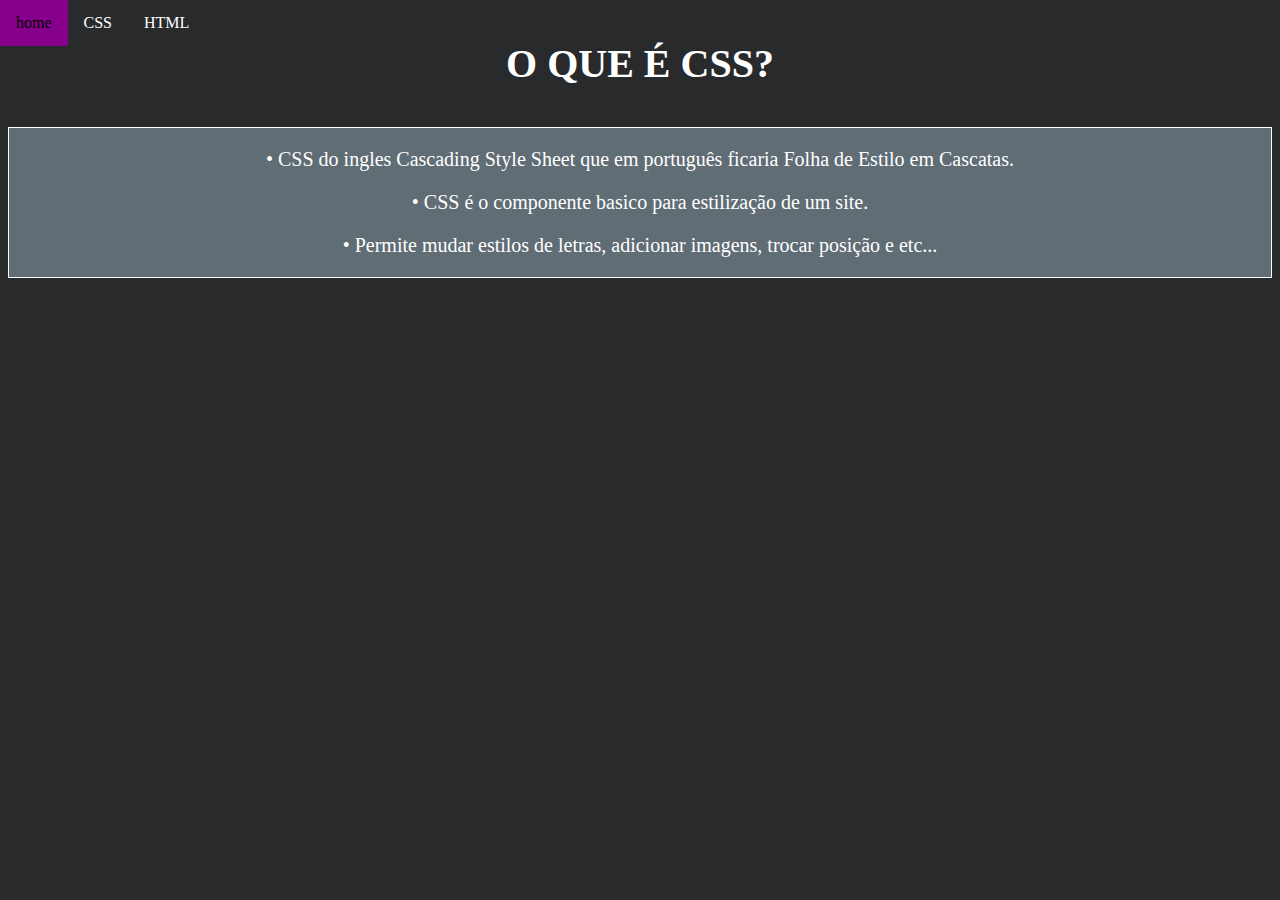
==== pagina1.html @ 9708009b "Add files via upload" ====
<!DOCTYPE html>
<html lang="pt-br">
<head>
    <meta charset="UTF-8">
    <meta http-equiv="X-UA-Compatible" content="IE=edge">
    <meta name="viewport" content="width=device-width, initial-scale=1.0">
    <title>Document</title>
    <link rel="stylesheet" href="style.css">

</head>
<body>
    
    <div class="menup">

        <nav>
            <ul>
                <li><a href="index.html">home</a></li>
                <li> <a href="pagina1.html">CSS</a></li>
                <li> <a href="pagina2.html">HTML</a></li>
            </ul>
        </nav>

    </div>

    <h3> O QUE É CSS? </h3>
    <div class="ex">
        <p> • CSS do ingles Cascading Style Sheet que em português ficaria Folha de Estilo em Cascatas.
        <p> • CSS é o componente basico para estilização de um site.
        <p> • Permite mudar estilos de letras, adicionar imagens, trocar posição e etc...
        </div>

</body>
</html>
---- style.css ----
h1 {
    text-align: center;
    font-style: italic;
    color: white;
    font-size: 40px;
}

body {
    background-color: #282a2c;
    color: white;
}

#html {
    width: 100px;
    position: absolute;
    top: 0;
    right: 0;
    bottom: 0;
}

#css {
    width: 100px;
    position: absolute;
    top: 0;
    right: 0;
    bottom: 0;
    left: 0;
    height: 100px;
}

    h2{
        text-align: center;
        font-size: 40px;
        font-family: italic;
    }

    #html1 {
        font-size: 40px;
        text-align: center;
    }

    .ex {
        text-align: center;
        font-size: 20px;
        border: solid 1px white;
        background-color: #606d75;
    }

    h3 {
        text-align: center;
        font-size: 40px;
        font-family: italic;
    }

    .menup {
        position: absolute;
        top: 0;
        left: 0;
        width: 100%;
        height: 80%;
    }

    nav ul {
        list-style-type: none;
        margin: 0;
        padding: 0;
        overflow: hidden;
    }

    li {
        float: left;

    }

    li a {
        display: block;
        color: white;
        text-align: center;
        padding: 14px 16px;
        text-decoration: none;
    }

    li a:hover{
        background: rgb(135, 0, 139);
        color: black;
    }

    #dev:hover{
        width: 18%;
    }
    
    .caixaimagem {
        position: absolute;
        top: 200px;
        left: 0;
        width: 90%;
        height: 130px;
        background-color: blueviolet;
        margin: 20px;
        border-color: rgb(84, 3, 87);
        border-width: 20px;
        border-style: solid;
        padding: 20px;
        display: flex;
        justify-content: end;
    }

    .rodape {
        position: absolute;
        bottom: 0;
    }
    #ahh {
    font-size: 40px;
    text-decoration-line: underline;  color: rgb(100, 1, 92);
   

}
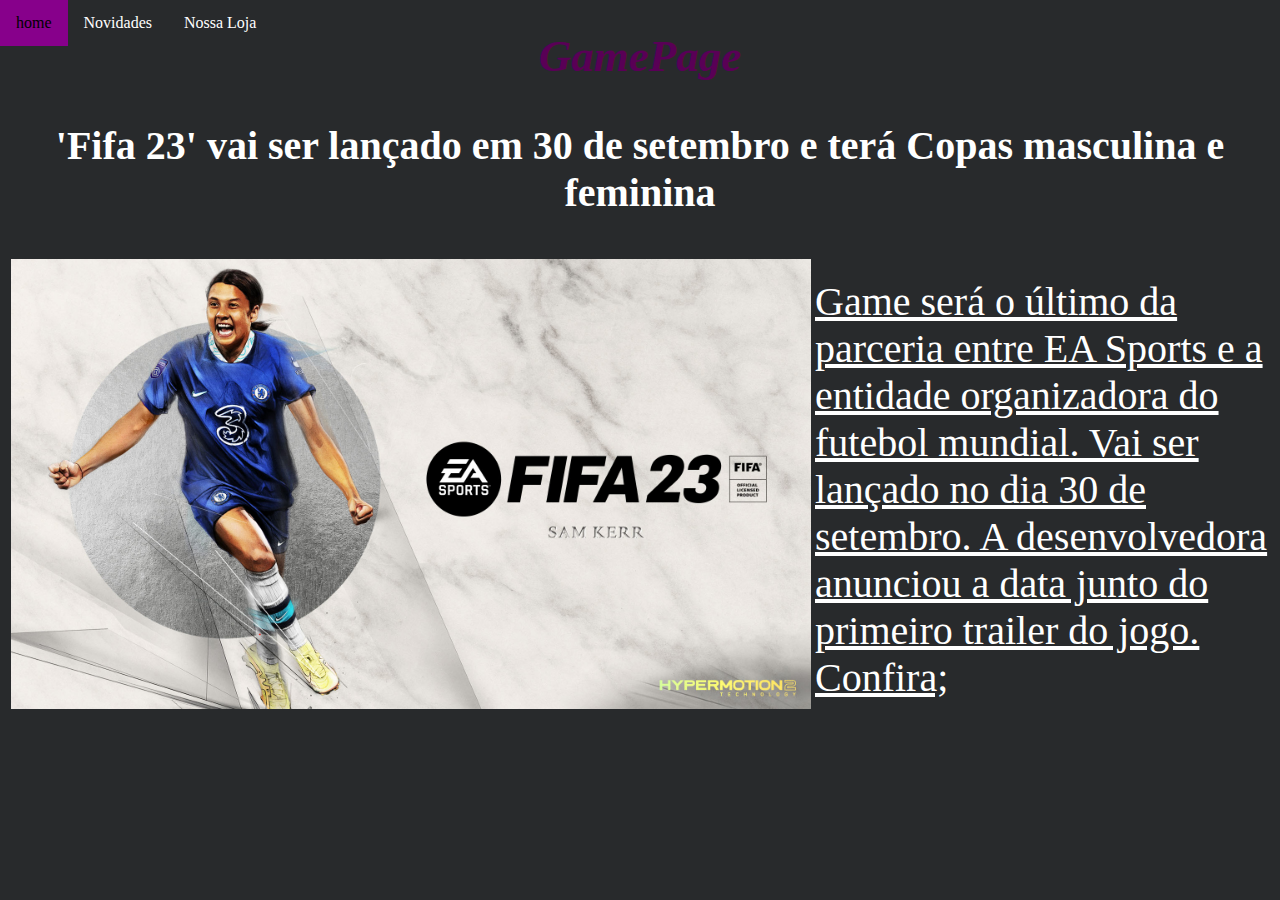
==== commit 252a657b: "Add files via upload" ====
--- a/pagina1.html
+++ b/pagina1.html
@@ -15,19 +15,30 @@
         <nav>
             <ul>
                 <li><a href="index.html">home</a></li>
-                <li> <a href="pagina1.html">CSS</a></li>
-                <li> <a href="pagina2.html">HTML</a></li>
+                <li> <a href="pagina1.html">Novidades</a></li>
+                <li> <a href="pagina2.html">Nossa Loja</a></li>
             </ul>
         </nav>
 
     </div>
 
-    <h3> O QUE É CSS? </h3>
-    <div class="ex">
-        <p> • CSS do ingles Cascading Style Sheet que em português ficaria Folha de Estilo em Cascatas.
-        <p> • CSS é o componente basico para estilização de um site.
-        <p> • Permite mudar estilos de letras, adicionar imagens, trocar posição e etc...
-        </div>
+    <h1 id="game"> GamePage </h1>
+
+        <h3>'Fifa 23' vai ser lançado em 30 de setembro e terá Copas masculina e feminina</h3>
+
+        <table>
+            <tr>
+                
+        <td id="ahh"> <img id="Fifa" src="fifa2.jpg" alt="foto do Fifa 23"></td> 
+        <td id="ahh">Game será o último da parceria entre EA Sports e a entidade organizadora do futebol mundial.
+             Vai ser lançado no dia 30 de setembro. A desenvolvedora anunciou a data junto do primeiro trailer do jogo. 
+            Confira; </br>
+
+        </td>
+         
+            </tr>
+        </table>
+      
 
 </body>
 </html>--- a/style.css
+++ b/style.css
@@ -111,7 +111,14 @@
     }
     #ahh {
     font-size: 40px;
-    text-decoration-line: underline;  color: rgb(100, 1, 92);
-   
-
+    text-decoration-line: underline;
+}
+#Fifa{0
+    width: 450px;
+    height:450px;
+}
+#game {
+    text-align: center;
+    font-size: 45px;
+    color: #590056;
 }